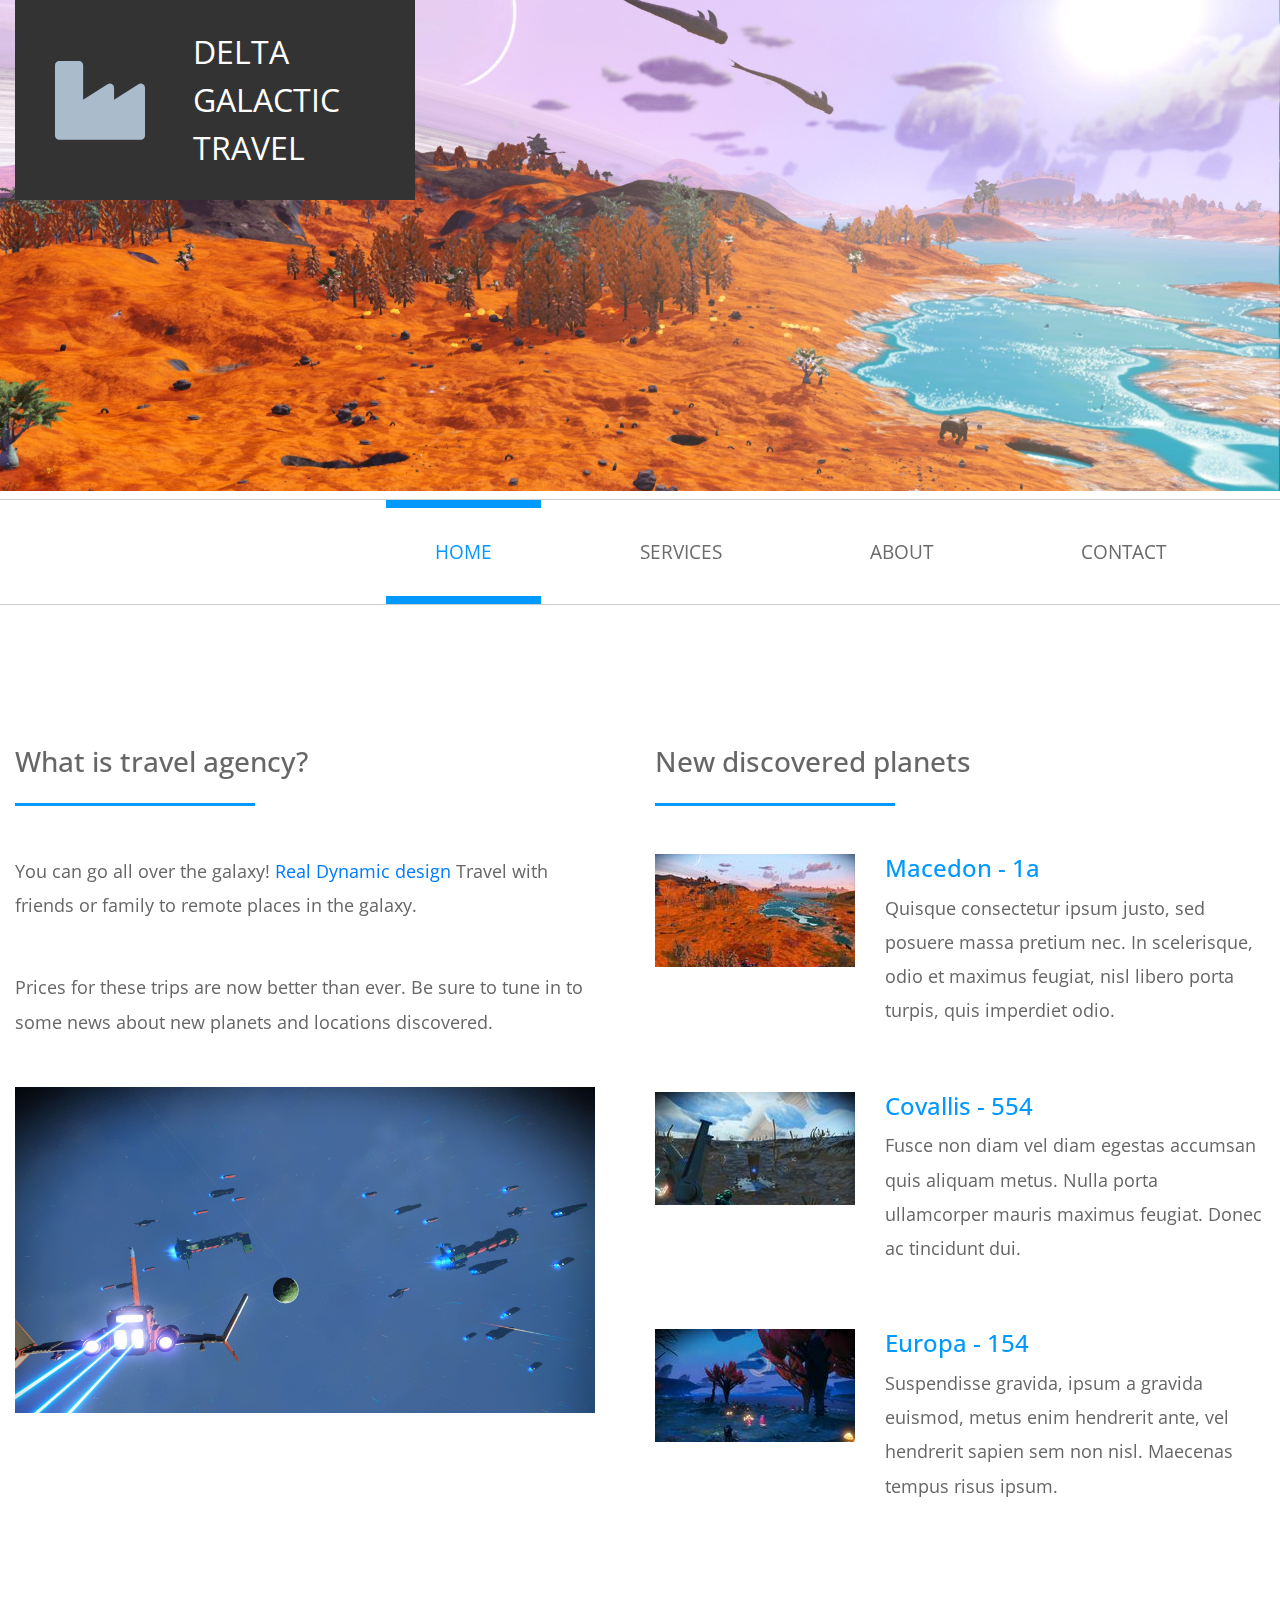
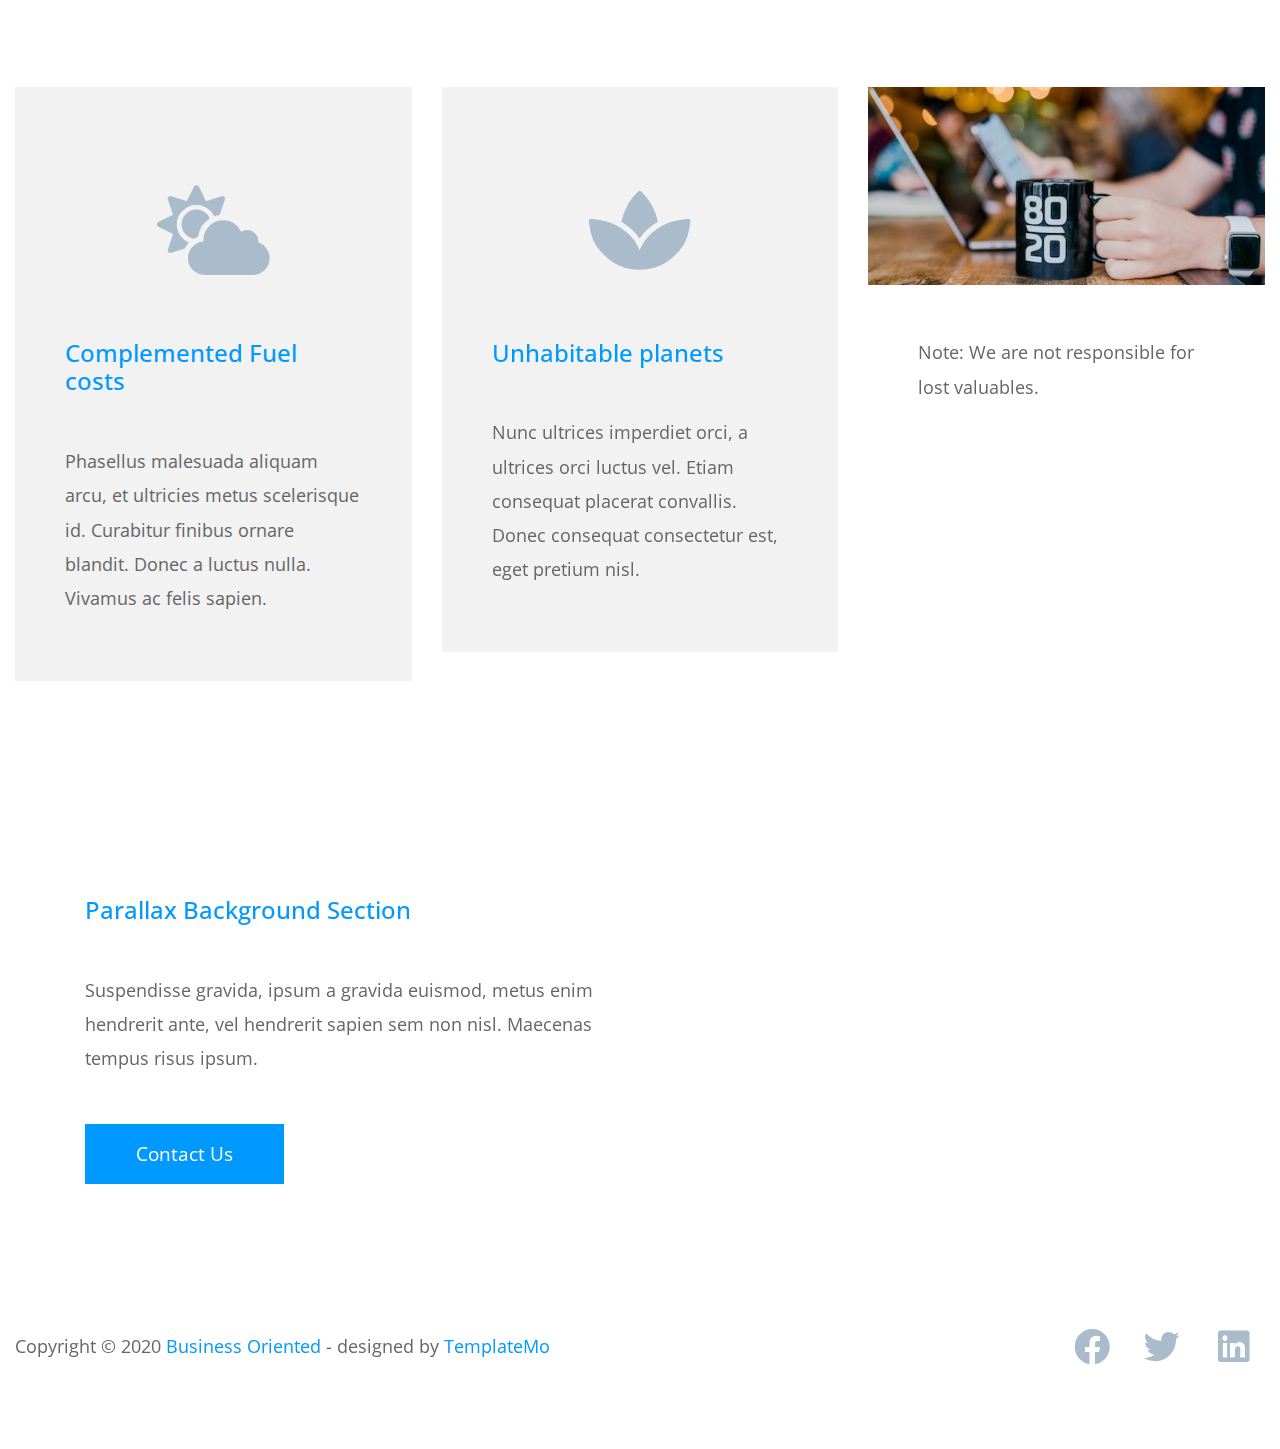
==== index.html @ e42b1152 "Business Oriented to Fictional travel agency" ====
<!DOCTYPE html>
<html lang="en">

<head>
    <meta charset="UTF-8">
    <meta name="viewport" content="width=device-width, initial-scale=1.0">
    <meta http-equiv="X-UA-Compatible" content="ie=edge">
    <title>Galactic Travel Agency</title>
    <link href="https://fonts.googleapis.com/css?family=Open+Sans" rel="stylesheet" /> <!-- https://fonts.google.com/ -->
    <link href="css/bootstrap.min.css" rel="stylesheet" /> <!-- https://getbootstrap.com/ -->
    <link href="fontawesome/css/all.min.css" rel="stylesheet" /> <!-- https://fontawesome.com/ -->
    <link href="css/templatemo-business-oriented.css" rel="stylesheet" />
</head>
<!--

TemplateMo 549 Business Oriented

https://templatemo.com/tm-549-business-oriented

-->
<body>
    <div id="parallax-1" class="parallax-window" data-parallax="scroll" data-image-src="img/biz-oriented-header.jpg">
        <div class="container-fluid">
            <div class="row">
                <div class="col-12">
                    <div class="tm-logo">
                        <i class="fas fa-industry fa-5x mr-5"></i>
                        <span class="text-uppercase tm-logo-text">Delta Galactic Travel</span>
                    </div>
                </div>
            </div>
        </div>
    </div>
    <div class="tm-nav-container-outer">
        <div class="container-fluid">
            <div class="row">
                <div class="col-12">
                    <nav class="navbar navbar-expand-lg" id="tm-main-nav">
                        <button class="navbar-toggler toggler-example" type="button" data-toggle="collapse" data-target="#navbar-nav" 
                            aria-controls="navbar-nav" aria-expanded="false" aria-label="Toggle navigation">
                            <span class="dark-blue-text"><i class="fas fa-bars"></i></span>
                        </button>
                        <div class="collapse navbar-collapse tm-nav" id="navbar-nav">
                            <ul class="navbar-nav ml-auto">
                                <li class="nav-item active">
                                    <a class="nav-link tm-nav-link" href="#">Home <span class="sr-only">(current)</span></a>
                                </li>
                                <li class="nav-item">
                                    <a class="nav-link tm-nav-link" href="services.html">Services</a>
                                </li>
                                <li class="nav-item">
                                    <a class="nav-link tm-nav-link" href="about.html">About</a>
                                </li>
                                <li class="nav-item">
                                    <a class="nav-link tm-nav-link" href="contact.html">Contact</a>
                                </li>
                            </ul>                            
                        </div>                        
                    </nav>
                </div>
            </div>
        </div>
    </div>

    <div class="container-fluid mt-7">
        <div class="row mb-6">
            <section class="col-lg-6 mb-lg-0 mb-5">
                <div class="tm-intro">
                    <h3 class="tm-title-gray mb-4">What is travel agency?</h3>
                    <hr class="mb-5 tm-hr">
                    <p class="mb-5">You can go all over the galaxy! <a href="https://templatemo.com/tm-547-real-dynamic" target="_blank">Real Dynamic design</a> Travel with friends or family to remote places in the galaxy.</p>
                    <p class="mb-5">Prices for these trips are now better than ever. Be sure to tune in to some news about new planets and locations discovered.</p>
                    <img src="img/biz-oriented-1.jpg" alt="Company Background Image" class="img-fluid tm-mb-3">
                </div>
            </section>
            <section class="col-lg-6">
                <h3 class="tm-title-gray mb-4">New discovered planets</h3>
                <hr class="mb-5 tm-hr">
                <div class="tm-strategy-box mb-5">
                    <img src="img/strategy-1.jpg" alt="Image" class="img-fluid tm-strategy-img">
                    <div>
                        <h4 class="tm-text-primary">Macedon - 1a</h4>
                        <p class="tm-strategy-text">Quisque consectetur ipsum justo, sed posuere massa pretium nec. In scelerisque, odio et maximus feugiat, nisl libero porta turpis, quis imperdiet odio.</p>
                    </div>
                </div>
                <div class="tm-strategy-box mb-5">
                    <img src="img/strategy-2.jpg" alt="Image" class="img-fluid tm-strategy-img">
                    <div>
                        <h4 class="tm-text-primary">Covallis - 554</h4>
                        <p class="tm-strategy-text">Fusce non diam vel diam egestas accumsan quis aliquam metus. Nulla porta ullamcorper mauris maximus feugiat. Donec ac tincidunt dui.</p>
                    </div>
                </div>
                <div class="tm-strategy-box mb-5">
                    <img src="img/strategy-3.jpg" alt="Image" class="img-fluid tm-strategy-img">
                    <div>
                        <h4 class="tm-text-primary">Europa - 154 </h4>
                        <p class="tm-strategy-text">Suspendisse gravida, ipsum a gravida euismod, metus enim hendrerit ante, vel hendrerit sapien sem non nisl. Maecenas tempus risus ipsum.</p>
                    </div>
                </div>
            </section>
        </div>
        <!-- Services -->
        <div class="row mb-7">
            <div class="col-lg-4 col-md-6">
                <div class="tm-bg-gray tm-box">
                    <div class="text-center mb-3">
                        <i class="fas fa-cloud-sun fa-5x p-5"></i>
                    </div>
                    <h4 class="tm-text-primary tm-h3 mb-5">Complemented Fuel costs</h4>
                    <p>Phasellus malesuada aliquam arcu, et ultricies metus scelerisque id. Curabitur finibus ornare blandit. Donec a luctus nulla. Vivamus ac felis sapien.</p>
                </div>
            </div>
            <div class="col-lg-4 col-md-6">
                <div class="tm-bg-gray tm-box">
                    <div class="text-center mb-3">
                        <i class="fas fa-spa fa-5x p-5"></i>
                    </div>
                    <h4 class="tm-text-primary tm-h3 mb-5">Unhabitable planets</h4>
                    <p>Nunc ultrices imperdiet orci, a ultrices orci luctus vel. Etiam consequat placerat convallis. Donec consequat consectetur est, eget pretium nisl.</p>
                </div>
            </div>
            <div class="col-lg-4 col-md-6">
                <img src="img/biz-oriented-2.jpg" alt="Image" class="img-fluid">
                <div class="tm-box tm-box-s">
                    <p class="tm-mb-5">Note: We are not responsible for lost valuables.</p>
                </div>
            </div>
        </div>
    </div>

    <div id="parallax-2" class="parallax-window parallax-window-2" data-parallax="scroll"
        data-image-src="img/biz-oriented-footer.jpg">
        <div class="container-fluid">
            <div class="row">
                <div class="col-12">
                    <div class="tm-overlay tm-bg-white">
                        <h4 class="tm-text-primary mb-5">Parallax Background Section</h4>
                        <p class="mb-5">Suspendisse gravida, ipsum a gravida euismod, metus enim hendrerit ante, vel hendrerit sapien sem non nisl. Maecenas tempus risus ipsum.</p>
                        <a href="contact.html" class="btn btn-primary">Contact Us</a>
                    </div>
                </div>
            </div>
        </div>
    </div>

    <footer class="container-fluid">
        <div class="row">
            <p class="col-lg-9 col-md-8 mb-5 mb-md-0">
                Copyright &copy; 2020 <span class="tm-text-primary">Business Oriented</span>
                - designed by <a rel="nofollow" target="_parent" href="https://templatemo.com" class="tm-link-primary">TemplateMo</a>
            </p>
            <div class="col-lg-3 col-md-4 text-right">
                <a rel="nofollow" target="_blank" href="https://fb.com/templatemo" class="tm-social-link">
                    <i class="fab fa-facebook fa-2x tm-social-icon"></i>
                </a>
                <a href="https://twitter.com" class="tm-social-link">
                    <i class="fab fa-twitter fa-2x tm-social-icon"></i>
                </a>
                <a href="https://linkedin.com" class="tm-social-link">
                    <i class="fab fa-linkedin fa-2x tm-social-icon"></i>
                </a>
            </div>
        </div>
    </footer>

    <script src="js/jquery-3.4.1.min.js"></script>
    <script src="js/bootstrap.min.js"></script>
    <script src="js/parallax.min.js"></script> <!-- https://pixelcog.github.io/parallax.js/ -->
    <script src="js/tooplate-script.js"></script>
    <script>
        $(document).ready(function () {
            $('#parallax-1').parallax({ imageSrc: 'img/biz-oriented-header.jpg' });
            $('#parallax-2').parallax({ imageSrc: 'img/biz-oriented-footer.jpg' });
        });
    </script>
</body>

</html>
---- css/templatemo-business-oriented.css ----
/*

TemplateMo 549 Business Oriented

https://templatemo.com/tm-549-business-oriented

*/


body {
    font-family: 'Open Sans', Arial, sans-serif;
    font-size: 18px;
    overflow-x: hidden;
}

a { 
    transition: all 0.3s ease; 
    text-decoration: none;
}

a:hover { text-decoration: none; }
button:focus { outline: none; }

p {
    color: #666;
    line-height: 1.9;
}

.tm-title-gray { color: #666; }

.tm-hr {
    width: 240px;
    border-top: 3px solid #0099FF;
    margin: 0;
}

.tm-hr-s { width: 140px; }
.tm-box-bordered { border: 1px solid #9C9D9E; }
.container-fluid { max-width: 1480px; }

.tm-logo {
    position: absolute;
    top: 0;
    left: 15px;
    z-index: 1000;
    display: flex;
    align-items: center;
    justify-content: center;
    background-color: #333;
    color: white;
    width: 400px;
    height: 200px;
    padding: 50px 40px;
}

@media (max-width: 500px) {
    .tm-logo {
        left: 50%;
        margin-left: -200px;
    }
}

.tm-logo-text { font-size: 2rem; }
#parallax-1 { min-height: 690px; }
#parallax-2 { min-height: 590px; }
#parallax-3 { min-height: 400px; }

.parallax-window {    
    background: transparent;
    position: relative;
}

#tm-main-nav {    
    padding: 0;
    z-index: 1000;
}

.tm-nav-container-outer {
    margin-top: 8px;
    border-top: 1px solid #CCCDCE;
    border-bottom: 1px solid #CCCDCE;
}

.navbar-expand-lg .navbar-nav .nav-link {
    color: #6A6B6C;
    border-top: 8px solid transparent;
    border-bottom: 8px solid transparent;
    text-align: center;
    padding: 30px 49px;
    margin-right: 50px;
    text-transform: uppercase;
    font-size: 1.2rem;
    transition: all 0.3s ease;
}

.nav-item.active .nav-link,
.nav-item:hover .nav-link {
    color: #0099FF;
    border-top: 8px solid #0099FF;
    border-bottom: 8px solid #0099FF;
}

.tm-intro { max-width: 580px; }
h4 { font-size: 1.5rem; }
.tm-text-primary { color: #0099FF; }
.tm-text-primary-link { color: #0099FF; }
.tm-text-primary-link:hover { color: rgb(15, 133, 211); }

.tm-strategy-box { 
    display: flex; 
    align-items: flex-start;
}

.tm-services-box {
    display: flex;
    align-items: flex-start;
}

.tm-strategy-img { margin-right: 30px; }
.tm-services-img { margin-right: 40px; }
.tm-strategy-text { max-width: 480px; }
.mb-6 { margin-bottom: 120px; }
.mb-7 { margin-bottom: 140px; }
.mb-8 { margin-bottom: 80px; }
.mb-60 { margin-bottom: 60px; }
.mb-10 { margin-bottom: 100px; }
.mb-25 { margin-bottom: 250px; }
.mt-6 { margin-top: 90px; }
.mt-7 { margin-top: 140px; }
.tm-px-3 {
    padding-left: 30px;
    padding-right: 30px;
}

@media (min-width: 992px) {
    .pr-lg-5 { padding-right: 70px!important; }
}

.tm-text-gray { color: #666; }
.tm-bg-gray { background-color: #F2F2F2; }
.tm-bg-gray-dark { background-color: #EDEEEF; }
.tm-bg-white { background-color: rgba(255,255,255,0.6); }
.tm-bg-black-transparent { background-color: rgba(0,0,0,0.5 ); }
.tm-box { padding: 50px; }
.tm-box-2 { padding: 50px; max-width: 500px; }
.tm-box-3 { padding: 70px 35px;}
i { color: #ABC; }

.tm-overlay {
    max-width: 660px;
    padding: 75px 70px;
}

.parallax-window-2 {
    display: flex;
    align-items: center;
}

.btn {
    padding: 15px 50px;
    border-radius: 0;
    font-size: 1.2rem;
}

.btn-primary {
    background-color: #0099FF;
    border-color: #0099FF;
}

.btn-primary:hover {
    background-color: #2f80d0;
    border-color: #2f80d0;
}

footer {
    margin-top: 70px;
    margin-bottom: 70px;
}

.tm-link-primary { color: #0099FF; }
.tm-link-primary:hover { color: #2f80d0; }
.fa-15x { font-size: 1.5em; }

.tm-social-icon {
    width: 50px;
    height: 50px;
    margin-right: 15px;
}

.tm-social-icon-2 {
    width: 40px;
    height: 40px;
    margin-right: 10px;
    color: #fff;
}

.tm-social-link i { transition: all 0.3s ease; }
.tm-social-link:hover i { color: #0099FF; }

/* Hover effect */
.tm-about-person-layout {
    margin-bottom: 0;  
    width: 100%;
    height: auto;  
    max-width: 460px;    
}

.tm-about-person {
	position: relative;
    overflow: hidden;
    max-height: 420px;     
	background: #3085a3;
	text-align: center;
	cursor: pointer;
}

.tm-about-person img {
	position: relative;
	display: block;
	min-height: 100%;
	max-width: 100%;
	opacity: 0.8;
}

.tm-about-person figcaption {
	padding: 15px;
	color: #fff;
	font-size: 1.25em;
	-webkit-backface-visibility: hidden;
	backface-visibility: hidden;
}

.tm-about-person figcaption::before,
.tm-about-person figcaption::after {
	pointer-events: none;
}

.tm-about-person figcaption,
.tm-about-person figcaption > a {
	position: absolute;
	top: 0;
	left: 0;
	width: 100%;
	height: 100%;
}

/* Anchor will cover the whole item by default */
/* For some effects it will show as a button */
.tm-about-person figcaption > a {
	z-index: 1000;
	text-indent: 200%;
	white-space: nowrap;
	font-size: 0;
	opacity: 0;
}

.tm-about-person h2 { font-weight: 300; }
.tm-about-person h2 span { font-weight: 600; }

.tm-about-person h2,
.tm-about-person p {
	margin: 0;
}

.tm-about-person p {
	letter-spacing: 1px;
    font-size: 68.5%;
    color: #fff;
}

/*---------------*/
/***** Milo *****/
/*---------------*/

figure.effect-milo { background: #2e5d5a; }

figure.effect-milo img {
	max-width: none;
	width: -webkit-calc(100% + 60px);
	width: calc(100% + 60px);
	opacity: 1;
	-webkit-transition: opacity 0.35s, -webkit-transform 0.35s;
	transition: opacity 0.35s, transform 0.35s;
	-webkit-transform: translate3d(-30px,0,0) scale(1.12);
	transform: translate3d(-30px,0,0) scale(1.12);
	-webkit-backface-visibility: hidden;
	backface-visibility: hidden;
}

figure.effect-milo:hover img {
	opacity: 0.5;
	-webkit-transform: translate3d(0,0,0) scale(1);
	transform: translate3d(0,0,0) scale(1);
}

figure.effect-milo h2 {
    font-size: 1.2rem;
	position: absolute;
    left: 0;
    right: 0;
	bottom: 0;
    padding: 20px;
    background-image: linear-gradient(rgba(0,0,0,0), rgba(45, 92, 89, 0.5));
}

figure.effect-milo p {
	padding: 0 10px 0 0;
	border-right: 1px solid #fff;
	text-align: right;
	opacity: 0;
	-webkit-transition: opacity 0.35s, -webkit-transform 0.35s;
	transition: opacity 0.35s, transform 0.35s;
	-webkit-transform: translate3d(-40px,0,0);
	transform: translate3d(-40px,0,0);
}

figure.effect-milo:hover p {
	opacity: 1;
	-webkit-transform: translate3d(0,0,0);
	transform: translate3d(0,0,0);
}

/* Contact */
.mapouter{
    position:relative;
    text-align:right;
    height:520px;
    width:100%;
}

.gmap_canvas {
    overflow:hidden;
    background:none!important;
    height:520px;
    width:100%;
}

.tm-contact-form-box { max-width: 485px; }
.tm-address-box { max-width: 860px; }
.form-group { margin-bottom: 40px; }

.form-control {
  font-size: 1em;
  border-radius: 0;
  padding: 14px 20px;
  height: auto;
}

select.form-control { height: 60px; }

select:not([multiple]) {
  -webkit-appearance: none;
  -moz-appearance: none;
  background-position: right 15px center;
  background-repeat: no-repeat;
  background-image: url('../img/select-arrow.png');
  padding: 14px 20px;
  padding-right: 20px;
  color: #666;
}

#contactSelect { border-radius: 0 }
.tm-address-text { max-width: 650px; }

@media (max-width: 1199px) {
    .tm-box-3 { margin-bottom: 2rem; }
}

@media (min-width: 992px) and (max-width: 1100px) {
    .tm-services-img { width: 220px; }
}

@media (max-width: 992px) {
    .navbar-toggler {
        position: fixed;        
        right: 15px;
        top: 10px;        
        background-color: white;
        padding: 10px 16px;
        font-size: 1.5rem;
        border-radius: 0;
    }

    .navbar-toggler i { color: #0099FF; }
    
    .navbar-collapse {
        position: fixed;
        right: 15px;
        top: 56px;
        background-color: white;
    }

    .navbar-expand-lg .navbar-nav .nav-link {
        margin-right: 0;
        margin-top: 3px;
        margin-bottom: 3px;
        padding: 8px 25px; 
    }

    .tm-box { margin-bottom: 30px; }
    .tm-box-s { max-width: 480px; }
}

@media (max-width: 565px) {
    .tm-services-box {
        flex-direction: column;
    }

    .tm-services-img {
        margin-right: 0;
        margin-bottom: 30px;
    }
}

@media (max-width: 430px) {
    .tm-strategy-box { flex-direction: column; }

    .tm-strategy-img {
        margin-right: 0;
        margin-bottom: 30px;
    }
}
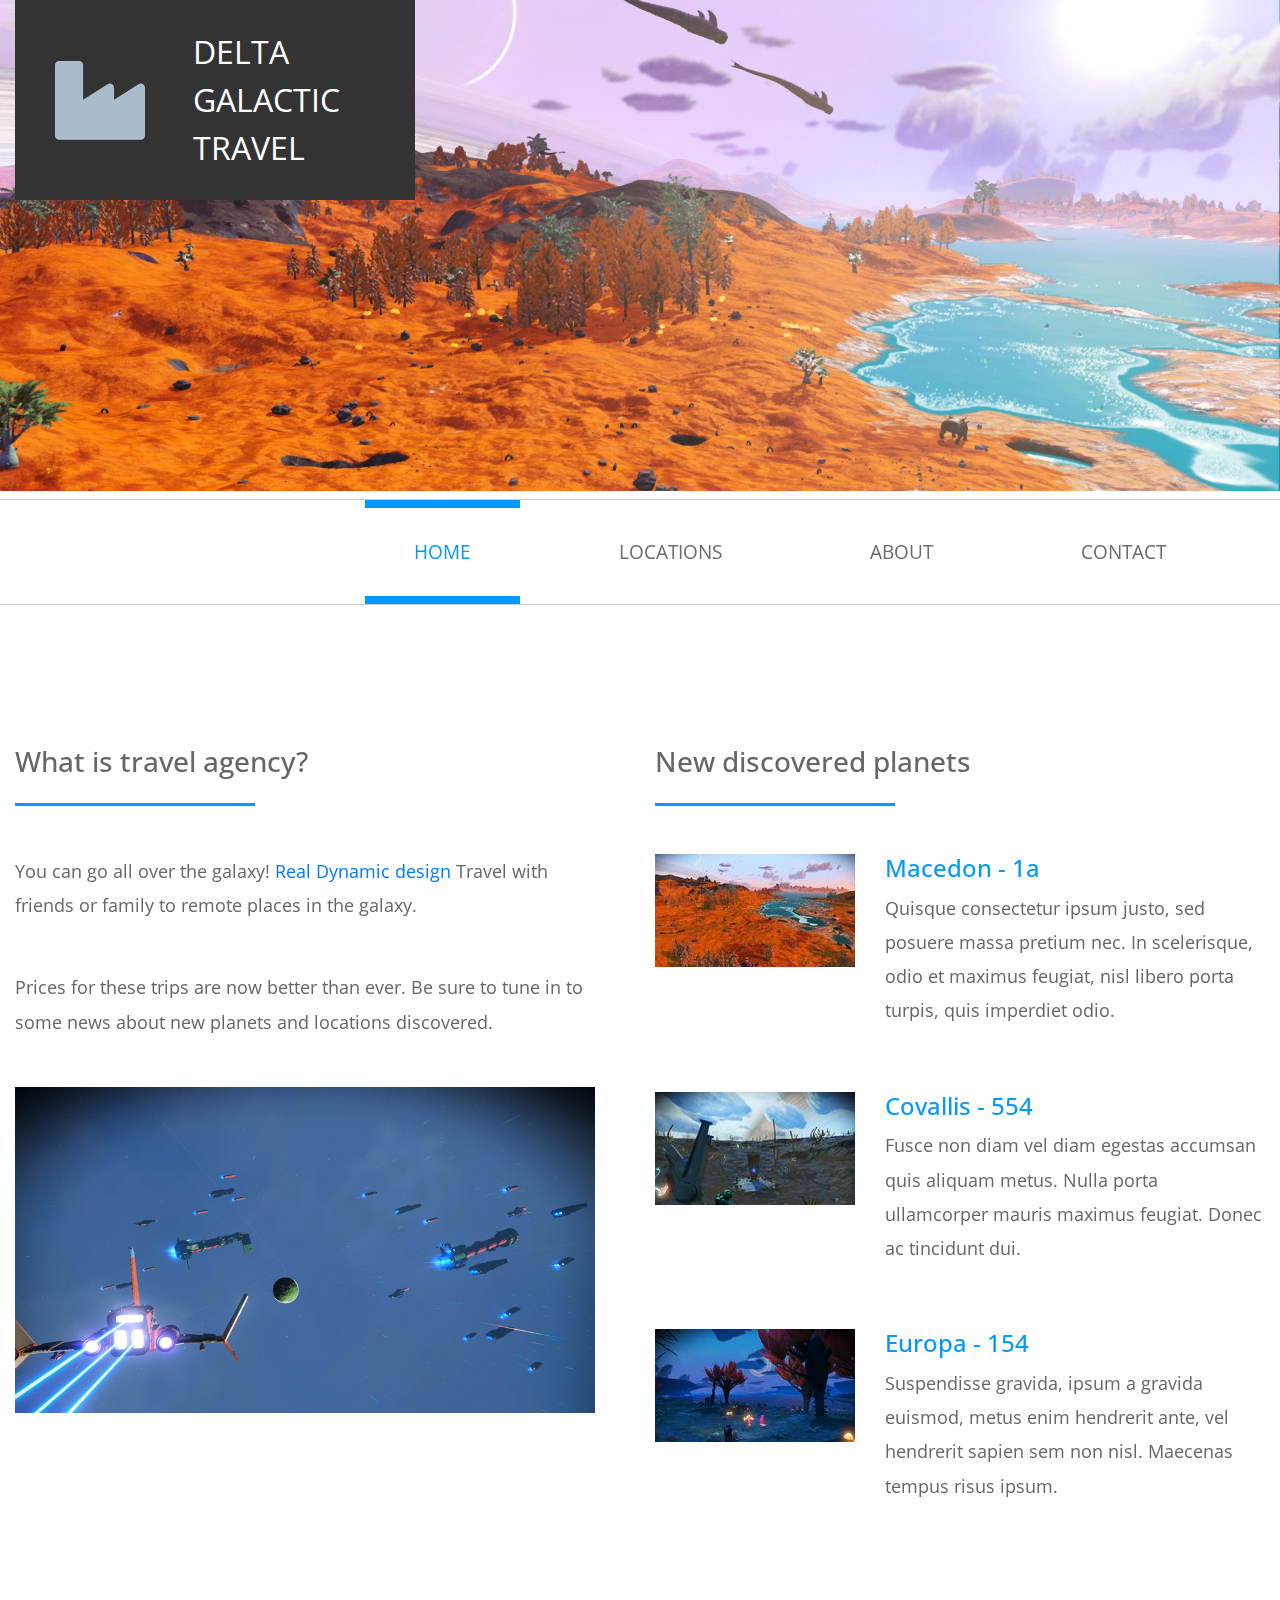
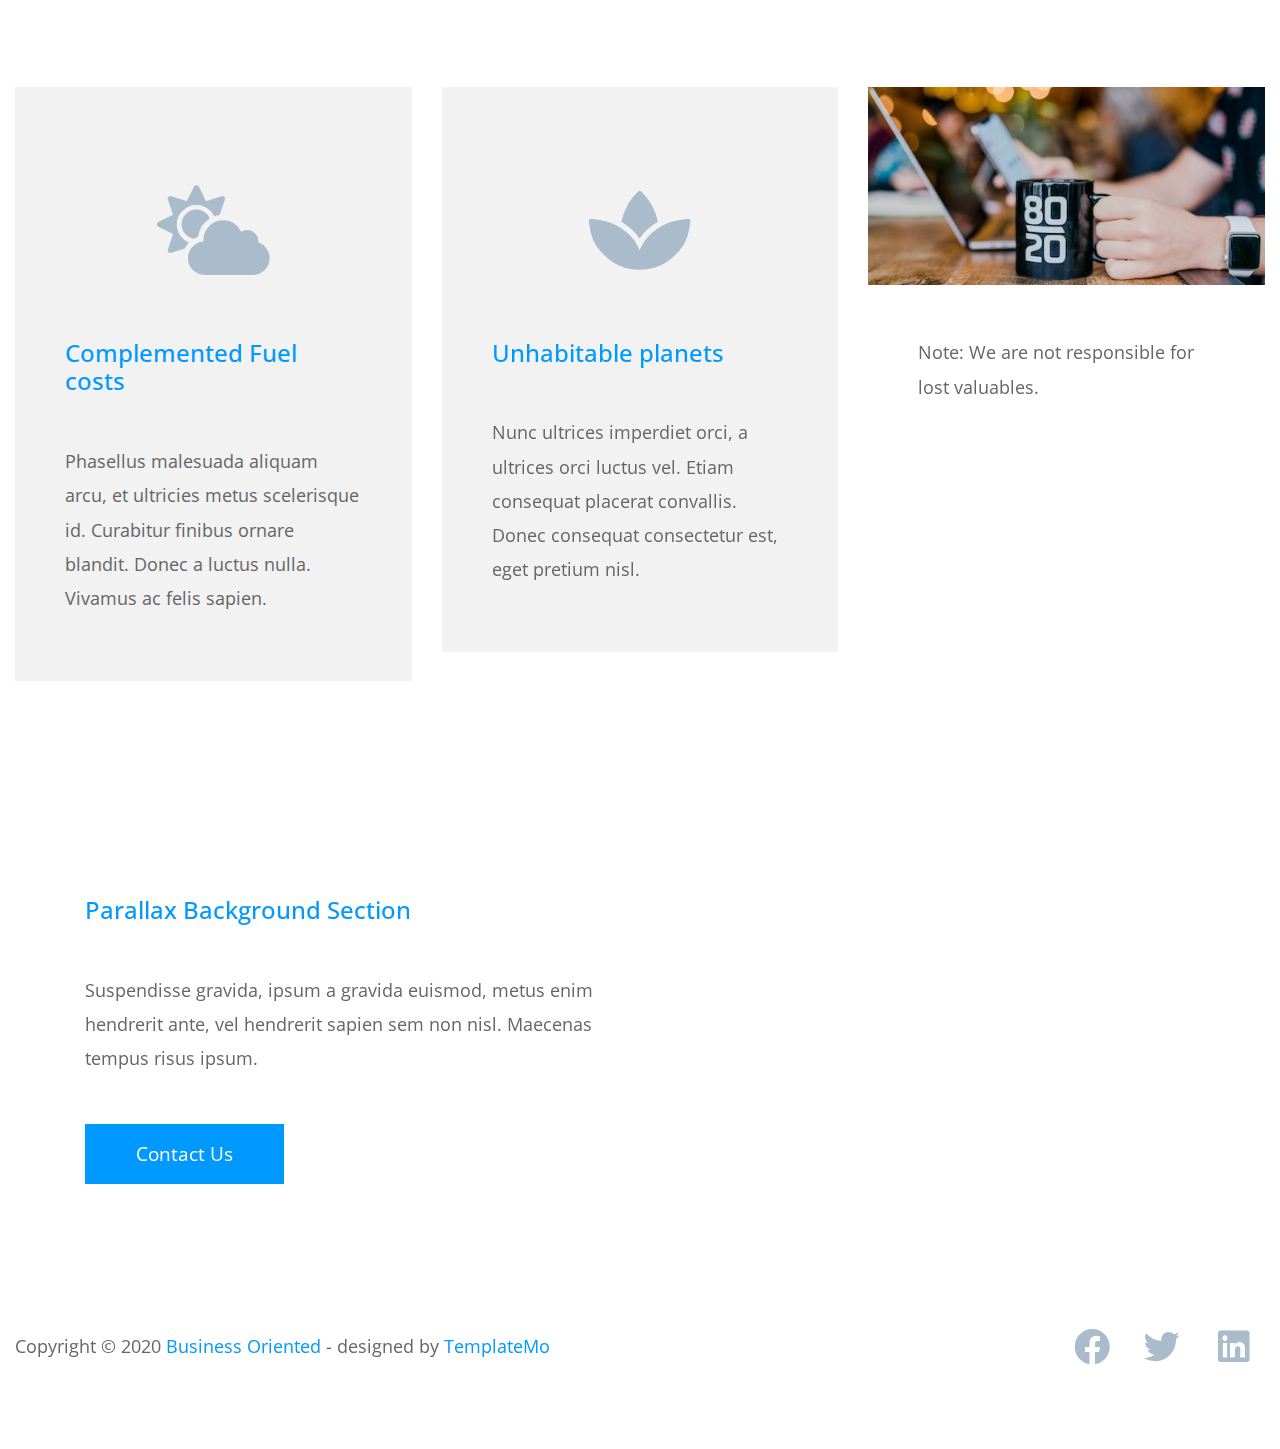
==== commit d8d73fbb: "Add files via upload" ====
--- a/index.html
+++ b/index.html
@@ -38,7 +38,7 @@
                     <nav class="navbar navbar-expand-lg" id="tm-main-nav">
                         <button class="navbar-toggler toggler-example" type="button" data-toggle="collapse" data-target="#navbar-nav" 
                             aria-controls="navbar-nav" aria-expanded="false" aria-label="Toggle navigation">
-                            <span class="dark-blue-text"><i class="fas fa-bars"></i></span>
+                            <span class="dark-blue-text"><i class="fas fa-bars"> </i></span>
                         </button>
                         <div class="collapse navbar-collapse tm-nav" id="navbar-nav">
                             <ul class="navbar-nav ml-auto">
@@ -46,7 +46,7 @@
                                     <a class="nav-link tm-nav-link" href="#">Home <span class="sr-only">(current)</span></a>
                                 </li>
                                 <li class="nav-item">
-                                    <a class="nav-link tm-nav-link" href="services.html">Services</a>
+                                    <a class="nav-link tm-nav-link" href="services.html">Locations</a>
                                 </li>
                                 <li class="nav-item">
                                     <a class="nav-link tm-nav-link" href="about.html">About</a>
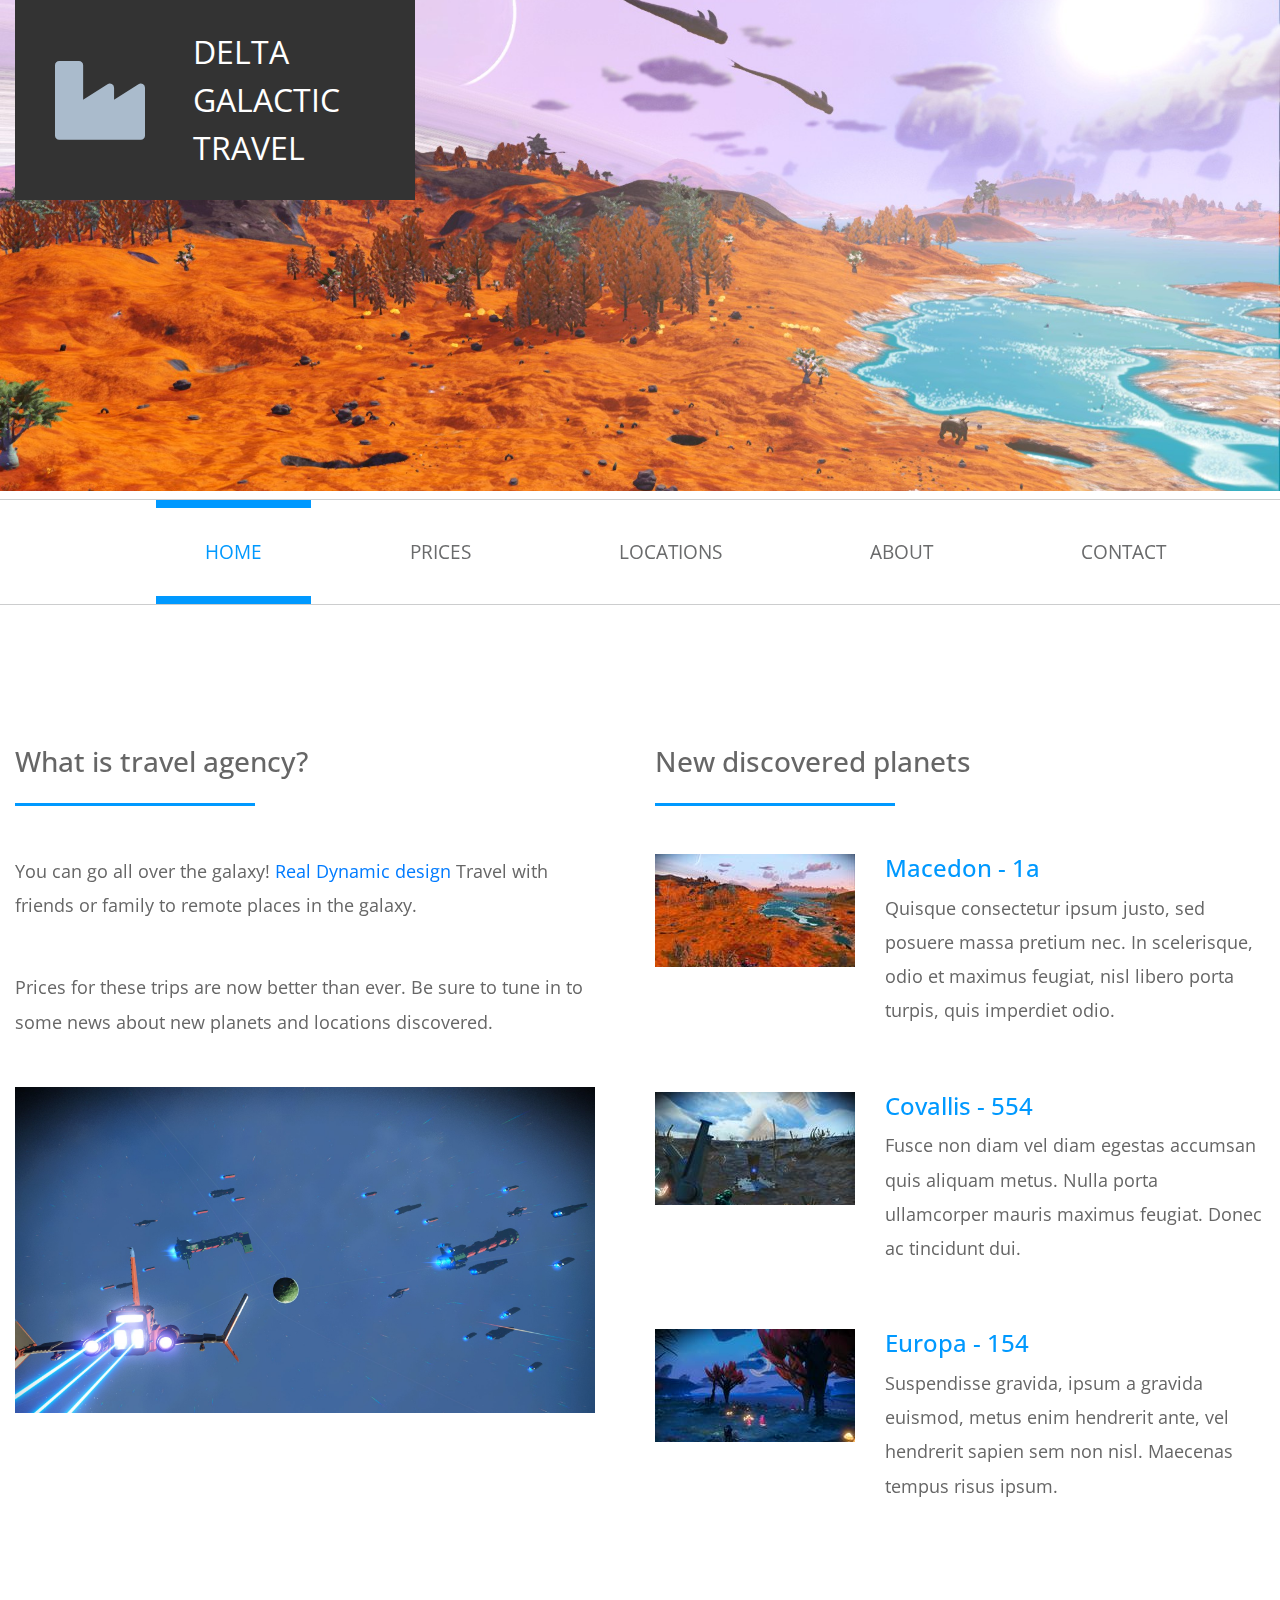
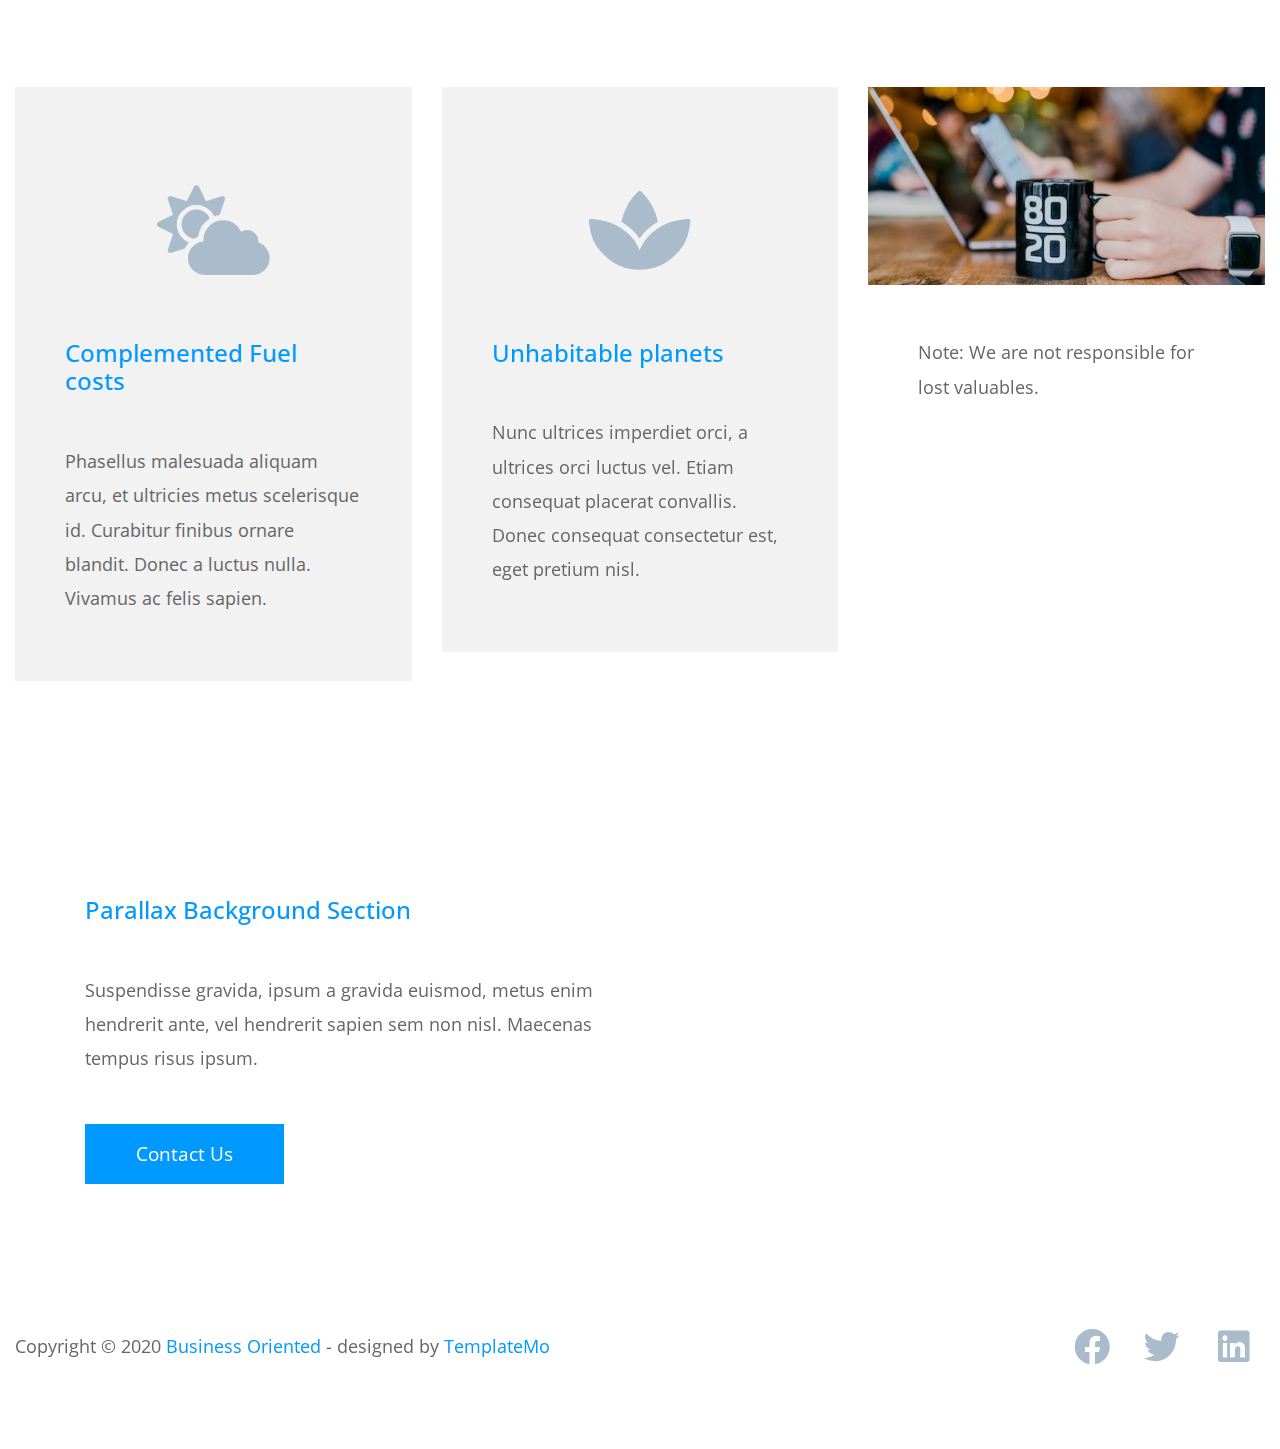
==== commit fce59513: "Add files via upload" ====
--- a/index.html
+++ b/index.html
@@ -45,6 +45,11 @@
                                 <li class="nav-item active">
                                     <a class="nav-link tm-nav-link" href="#">Home <span class="sr-only">(current)</span></a>
                                 </li>
+								
+								<li class="nav-item">
+                                    <a class="nav-link tm-nav-link" href="Ships.html">Prices</a>
+                                </li>
+								
                                 <li class="nav-item">
                                     <a class="nav-link tm-nav-link" href="services.html">Locations</a>
                                 </li>
@@ -54,6 +59,10 @@
                                 <li class="nav-item">
                                     <a class="nav-link tm-nav-link" href="contact.html">Contact</a>
                                 </li>
+								
+								
+								
+								
                             </ul>                            
                         </div>                        
                     </nav>
